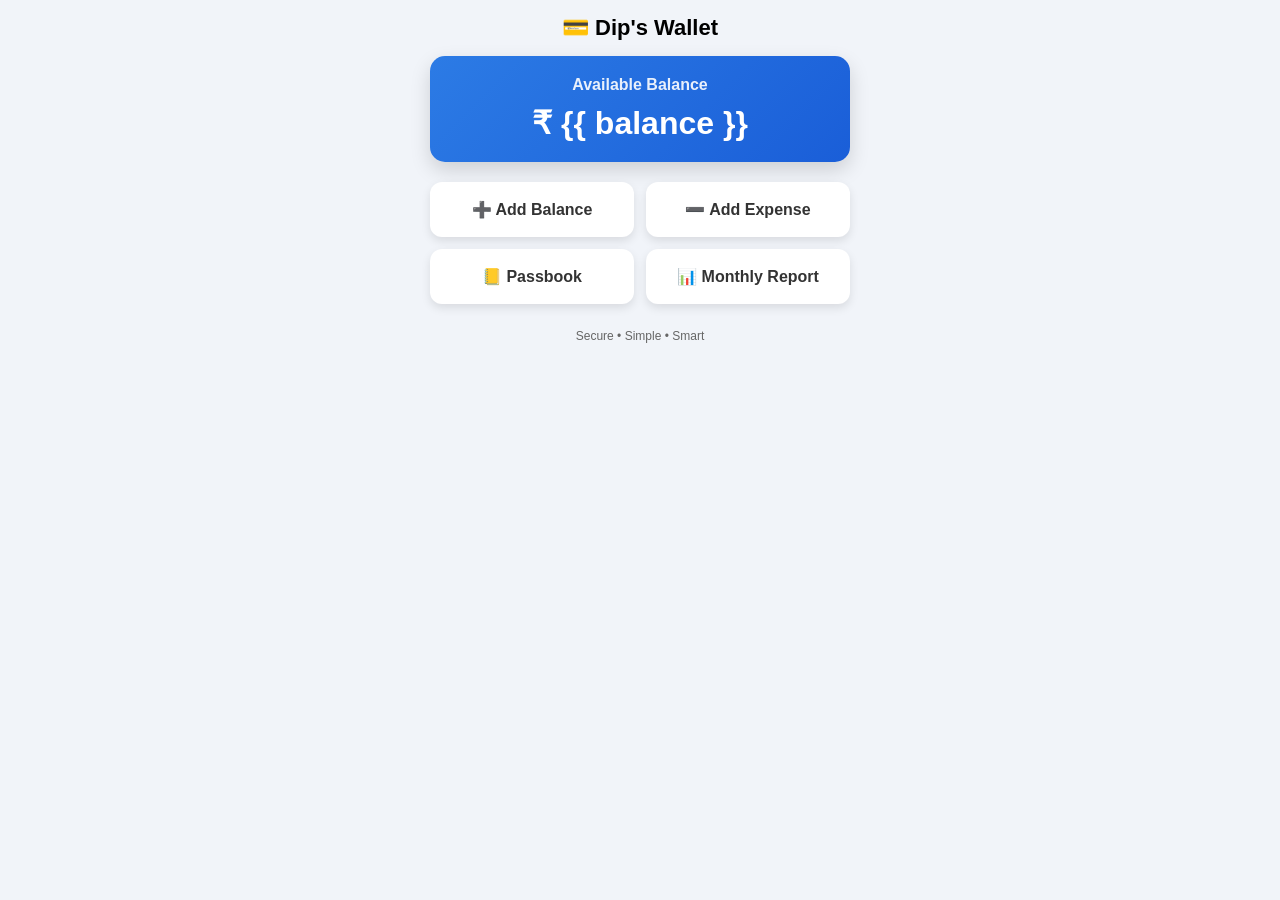
==== templates/index.html @ 0bdef5e7 "Wallet app ready for deployment" ====
<!DOCTYPE html>
<html>
<head>
    <title>My Wallet</title>
    <meta name="viewport" content="width=device-width, initial-scale=1">

    <style>
        body {
            margin: 0;
            font-family: "Segoe UI", Arial, sans-serif;
            background: #f1f4f9;
        }

        .container {
            max-width: 420px;
            margin: auto;
            padding: 15px;
        }

        .header {
            text-align: center;
            font-size: 22px;
            font-weight: bold;
            margin-bottom: 15px;
        }

        .balance-card {
            background: linear-gradient(135deg, #2c7be5, #1a5ed8);
            color: white;
            border-radius: 15px;
            padding: 20px;
            text-align: center;
            box-shadow: 0 8px 20px rgba(0,0,0,0.15);
        }

        .balance-card h3 {
            margin: 0;
            font-size: 16px;
            opacity: 0.9;
        }

        .balance-card h1 {
            margin: 10px 0 0;
            font-size: 32px;
        }

        .actions {
            margin-top: 20px;
            display: grid;
            grid-template-columns: repeat(2, 1fr);
            gap: 12px;
        }

        .action-btn {
            background: white;
            border-radius: 12px;
            padding: 18px;
            text-align: center;
            font-weight: 600;
            text-decoration: none;
            color: #333;
            box-shadow: 0 4px 10px rgba(0,0,0,0.1);
        }

        .action-btn:hover {
            background: #e9f0ff;
        }

        .footer {
            text-align: center;
            font-size: 12px;
            color: #666;
            margin-top: 25px;
        }
    </style>
</head>

<body>

<div class="container">

    <div class="header">💳 Dip's Wallet</div>

    <div class="balance-card">
        <h3>Available Balance</h3>
        <h1>₹ {{ balance }}</h1>
    </div>

    <div class="actions">
        <a class="action-btn" href="/add_balance">➕ Add Balance</a>
        <a class="action-btn" href="/expense">➖ Add Expense</a>
        <a class="action-btn" href="/passbook">📒 Passbook</a>
        <a class="action-btn" href="/monthly">📊 Monthly Report</a>
    </div>

    <div class="footer">
        Secure • Simple • Smart
    </div>

</div>

</body>
</html>
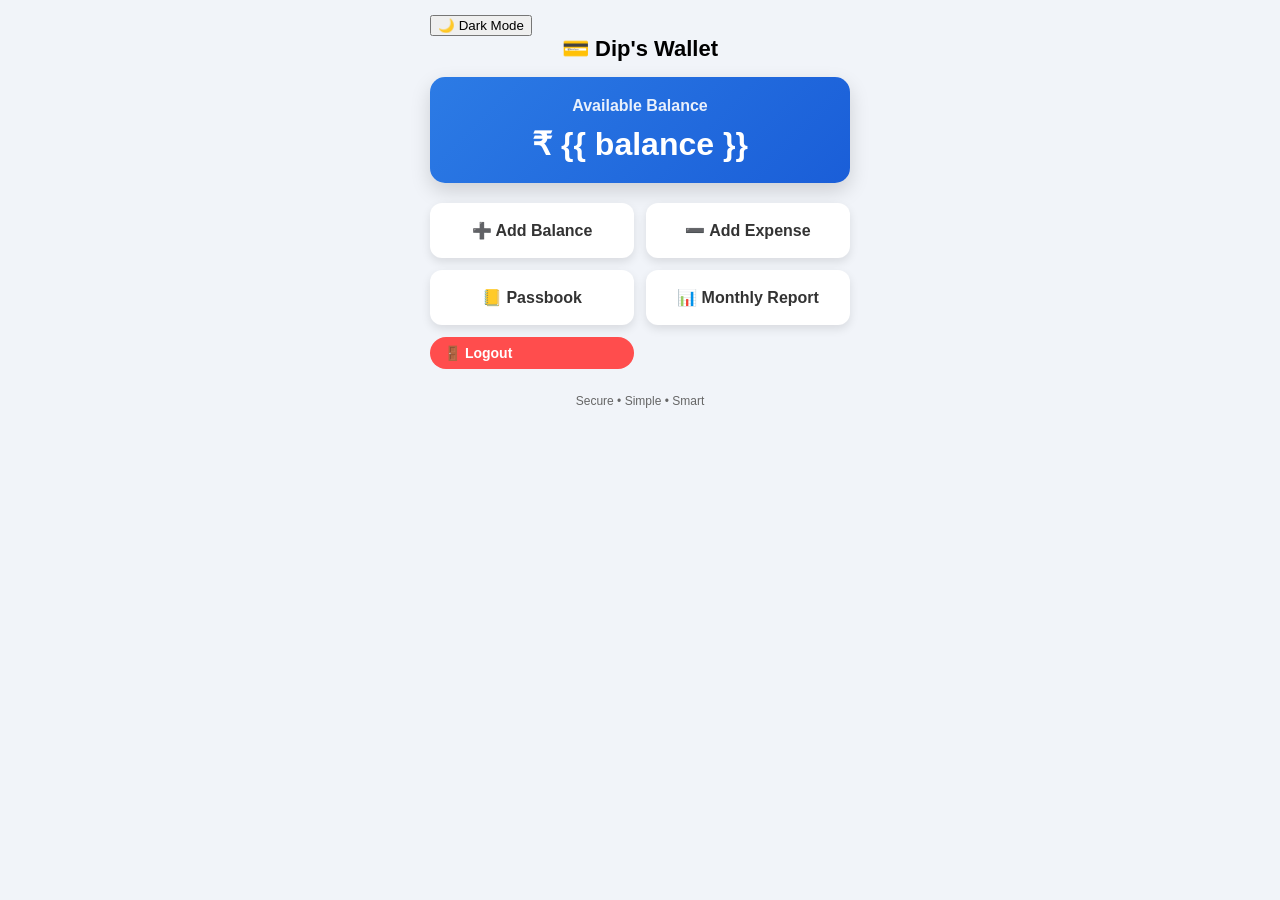
==== commit 1fefe653: "Added 2-second popup toast for flash messages" ====
--- a/templates/index.html
+++ b/templates/index.html
@@ -1,103 +1,132 @@
-<!DOCTYPE html>
+<!doctype html>
 <html>
-<head>
+  <head>
     <title>My Wallet</title>
-    <meta name="viewport" content="width=device-width, initial-scale=1">
+    <meta name="viewport" content="width=device-width, initial-scale=1" />
 
     <style>
-        body {
-            margin: 0;
-            font-family: "Segoe UI", Arial, sans-serif;
-            background: #f1f4f9;
-        }
+      body {
+        margin: 0;
+        font-family: "Segoe UI", Arial, sans-serif;
+        background: #f1f4f9;
+      }
 
-        .container {
-            max-width: 420px;
-            margin: auto;
-            padding: 15px;
-        }
+      .container {
+        max-width: 420px;
+        margin: auto;
+        padding: 15px;
+      }
+      .top-bar {
+        display: flex;
+        justify-content: space-between;
+        align-items: center;
+        margin-bottom: 15px;
+      }
 
-        .header {
-            text-align: center;
-            font-size: 22px;
-            font-weight: bold;
-            margin-bottom: 15px;
-        }
+      .logout-btn {
+        background: #ff4d4d;
+        color: white;
+        padding: 8px 14px;
+        border-radius: 20px;
+        text-decoration: none;
+        font-size: 14px;
+        font-weight: bold;
+      }
 
-        .balance-card {
-            background: linear-gradient(135deg, #2c7be5, #1a5ed8);
-            color: white;
-            border-radius: 15px;
-            padding: 20px;
-            text-align: center;
-            box-shadow: 0 8px 20px rgba(0,0,0,0.15);
-        }
+      .logout-btn:hover {
+        background: #e63939;
+      }
 
-        .balance-card h3 {
-            margin: 0;
-            font-size: 16px;
-            opacity: 0.9;
-        }
+      .header {
+        text-align: center;
+        font-size: 22px;
+        font-weight: bold;
+        margin-bottom: 15px;
+      }
 
-        .balance-card h1 {
-            margin: 10px 0 0;
-            font-size: 32px;
-        }
+      .balance-card {
+        background: linear-gradient(135deg, #2c7be5, #1a5ed8);
+        color: white;
+        border-radius: 15px;
+        padding: 20px;
+        text-align: center;
+        box-shadow: 0 8px 20px rgba(0, 0, 0, 0.15);
+      }
 
-        .actions {
-            margin-top: 20px;
-            display: grid;
-            grid-template-columns: repeat(2, 1fr);
-            gap: 12px;
-        }
+      .balance-card h3 {
+        margin: 0;
+        font-size: 16px;
+        opacity: 0.9;
+      }
 
-        .action-btn {
-            background: white;
-            border-radius: 12px;
-            padding: 18px;
-            text-align: center;
-            font-weight: 600;
-            text-decoration: none;
-            color: #333;
-            box-shadow: 0 4px 10px rgba(0,0,0,0.1);
-        }
+      .balance-card h1 {
+        margin: 10px 0 0;
+        font-size: 32px;
+      }
 
-        .action-btn:hover {
-            background: #e9f0ff;
-        }
+      .actions {
+        margin-top: 20px;
+        display: grid;
+        grid-template-columns: repeat(2, 1fr);
+        gap: 12px;
+      }
 
-        .footer {
-            text-align: center;
-            font-size: 12px;
-            color: #666;
-            margin-top: 25px;
-        }
+      .action-btn {
+        background: white;
+        border-radius: 12px;
+        padding: 18px;
+        text-align: center;
+        font-weight: 600;
+        text-decoration: none;
+        color: #333;
+        box-shadow: 0 4px 10px rgba(0, 0, 0, 0.1);
+      }
+
+      .action-btn:hover {
+        background: #e9f0ff;
+      }
+
+      .footer {
+        text-align: center;
+        font-size: 12px;
+        color: #666;
+        margin-top: 25px;
+      }
+      .dark {
+    background: #121212;
+    color: white;
+}
+
+.dark .balance-card {
+    background: #1e1e1e;
+}
+
     </style>
-</head>
+  </head>
 
-<body>
+  <body>
+    
 
-<div class="container">
+    <div class="container">
+      <button onclick="document.body.classList.toggle('dark')">
+  🌙 Dark Mode
+</button>
+      <div class="header">💳 Dip's Wallet</div>
 
-    <div class="header">💳 Dip's Wallet</div>
-
-    <div class="balance-card">
+      <div class="balance-card">
         <h3>Available Balance</h3>
         <h1>₹ {{ balance }}</h1>
-    </div>
+      </div>
 
-    <div class="actions">
+      <div class="actions">
         <a class="action-btn" href="/add_balance">➕ Add Balance</a>
         <a class="action-btn" href="/expense">➖ Add Expense</a>
         <a class="action-btn" href="/passbook">📒 Passbook</a>
         <a class="action-btn" href="/monthly">📊 Monthly Report</a>
+        <a href="/logout" class="logout-btn">🚪 Logout</a>
+      </div>
+
+      <div class="footer">Secure • Simple • Smart</div>
     </div>
-
-    <div class="footer">
-        Secure • Simple • Smart
-    </div>
-
-</div>
-
-</body>
+  </body>
 </html>
